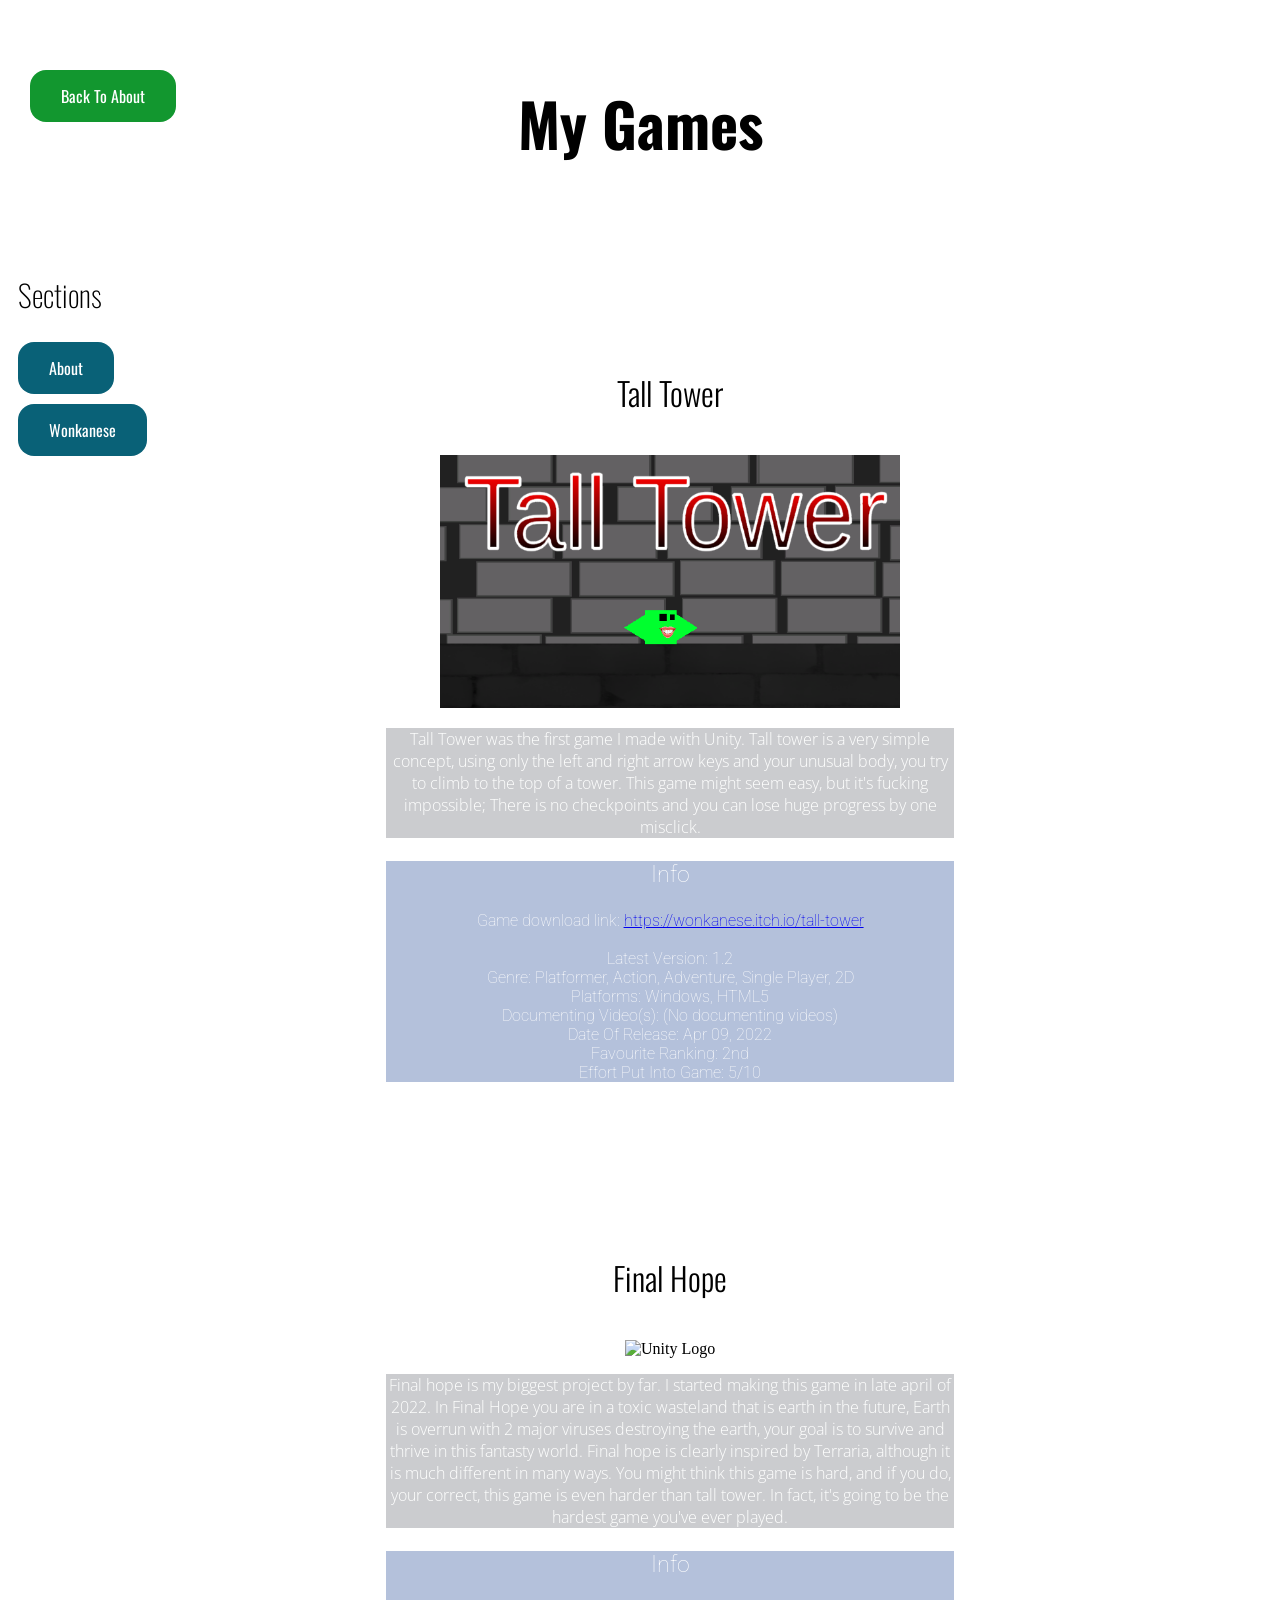
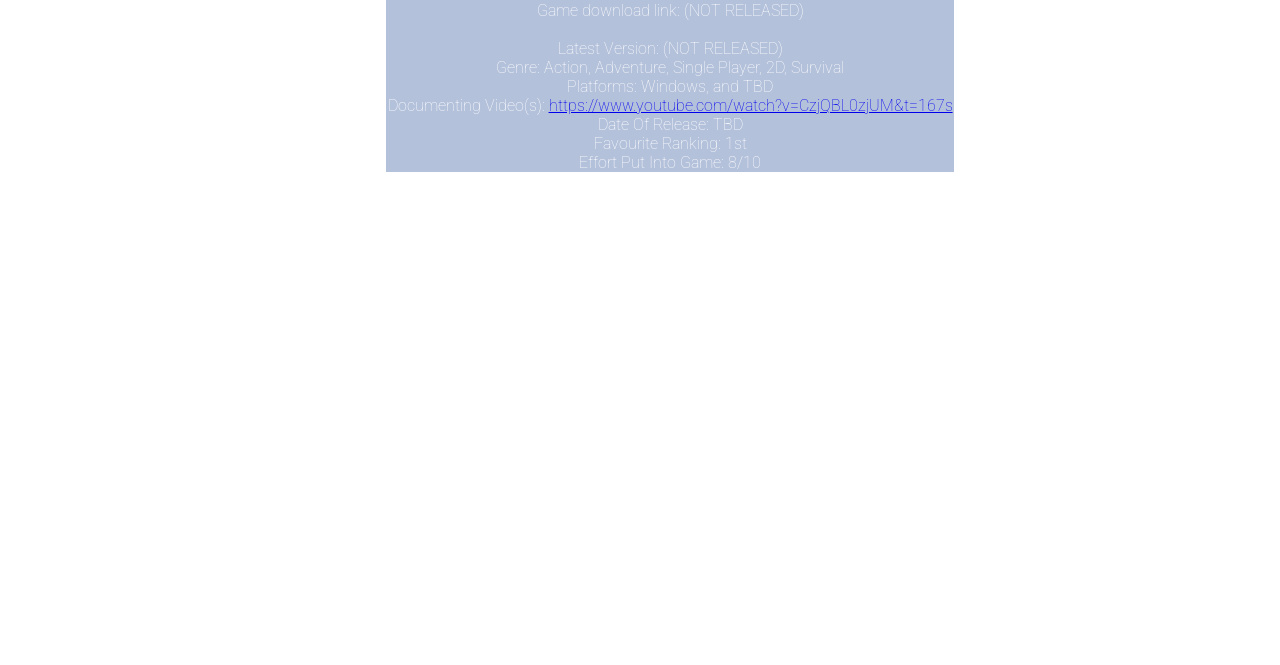
==== mygames.html @ b315d3bc "favicon" ====
<!DOCTYPE html>
<html>
    <head>
        <link href='https://fonts.googleapis.com/css?family=Oswald' rel='stylesheet'>
        <link href='https://fonts.googleapis.com/css?family=Open Sans' rel='stylesheet'>
        <link href='https://fonts.googleapis.com/css?family=Roboto' rel='stylesheet'>
        <link rel="icon" type="image/x-icon" href="https://wonkanese.github.io\images\Wonkanese Flag.jpeg" />
        <link href="mygames.css" rel="stylesheet">
        <title>AWW - My Games</title>
    </head>
    <body>
        <div class="header">
            <h1 id="mainfont" class="outlined">My Games</h2>
        </div>
        <div class="row">
        <a href="https://wonkanese.github.io/">
            <button class="backbutton" id="mainfont">Back To About</button>
        </a>
        <div class="column side" style="background-color:rgb(255, 255, 255); opacity: 1;">
            <h2 id="mainfont" style="font-weight: lighter; font-size: 30px;">Sections</h2>
            <a href="https://wonkanese.github.io/">
                <button class="sidebutton" id="mainfont">About</button>
            </a>
             <a href="https://wonkanese.github.io\wonkanese.html">
                <button class="sidebutton" id="mainfont" onclick="">Wonkanese</button>
            </a>
        </div>
        <div class="column middle">
            <div class="talltower">
                <h1 id="mainfont" class="outlined2" style="font-weight: 300;">Tall Tower</h1>
                <br>
                <a href="https://wonkanese.itch.io/tall-tower" target="_blank"><img src="https://wonkanese.github.io\images\CoverImage.png" alt="Unity Logo" width="460" height="253"></a> 
                <p id="opensans" style="color: rgb(255, 255, 255); font-weight: 100; background-color: rgba(181, 183, 187, 0.7);">
                    Tall Tower was the first game I made with Unity. Tall tower is a very simple concept, using only the left and right arrow keys and your unusual body, you try to climb to the top of a tower. This game might seem easy, but it's fucking impossible; There is no checkpoints and you can lose huge progress by one misclick.
                </p>
                <div id="mrroboto" style="color: rgb(255, 255, 255); font-weight: 100; background-color: rgba(148, 167, 204, 0.7);">
                <p style="font-size: 23px;">Info</p>
                <p>
                    Game download link: <a href="https://wonkanese.itch.io/tall-tower" target="_blank">https://wonkanese.itch.io/tall-tower</a>
                    <br>
                    <br>
                    Latest Version: 1.2
                    <br>
                    Genre: Platformer, Action, Adventure, Single Player, 2D
                    <br>
                    Platforms: Windows, HTML5
                    <br>
                    Documenting Video(s): (No documenting videos)
                    <br>
                    Date Of Release: Apr 09, 2022
                    <br>
                    Favourite Ranking: 2nd
                    <br>
                    Effort Put Into Game: 5/10
                    <br>
                </p>
                </div>
            </div>
            <div class="finalhope">
                <h1 id="mainfont" class="outlined2" style="font-weight: 300;">Final Hope</h1>
                <br>
                <img src="C:\Users\tharr\Downloads\Final Hope screenshot.png" alt="Unity Logo" width="460" height="253">
                <p id="opensans" style="color: rgb(255, 255, 255); font-weight: 100; background-color: rgba(181, 183, 187, 0.7);">
                    Final hope is my biggest project by far. I started making this game in late april of 2022. In Final Hope you are in a toxic wasteland that is earth in the future, Earth is overrun with 2 major viruses destroying the earth, your goal is to survive and thrive in this fantasty world. Final hope is clearly inspired by Terraria, although it is much different in many ways. You might think this game is hard, and if you do, your correct, this game is even harder than tall tower. In fact, it's going to be the hardest game you've ever played.
                </p>
                <div id="mrroboto" style="color: rgb(255, 255, 255); font-weight: 100; background-color: rgba(148, 167, 204, 0.7);">
                <p style="font-size: 23px;">Info</p>
                <p>
                    Game download link: (NOT RELEASED)
                    <br>
                    <br>
                    Latest Version: (NOT RELEASED)
                    <br>
                    Genre: Action, Adventure, Single Player, 2D, Survival
                    <br>
                    Platforms: Windows, and TBD
                    <br>
                    Documenting Video(s): <a href="https://www.youtube.com/watch?v=CzjQBL0zjUM&t=167s" target="_blank">https://www.youtube.com/watch?v=CzjQBL0zjUM&t=167s</a>
                    <br>
                    Date Of Release: TBD
                    <br>
                    Favourite Ranking: 1st
                    <br>
                    Effort Put Into Game: 8/10
                    <br>
                </p>
                </div>
            </div>
        </div>
        </div>
        <div class="footer">
            <p>Footer</p>
        </div>
    </body>
</html>
---- mygames.css ----
#mainfont {
    font-family: 'Oswald';
}

#opensans{
  font-family: 'Open Sans';
}

#mrroboto {
  font-family: 'Roboto';
}
.header {
    /*background-color: #23ccbe;*/
    padding: 30px;
    text-align: center;
    font-size: 30px;
    color: rgb(0, 0, 0);
}

.column {
  float: left;
  padding: 10px;
  height: 800px;
}

.finalhope {
  position: relative;
  top: 250px;
}
.talltower {
  position: relative;
  top: 100px;
}
/* Left and right column */
.column.side {
  width: 12%;
  top: 130px;
  position: sticky;
}
.sidebutton{
  border: none;
  color: rgb(255, 255, 255);
  padding: 14px 31px;
  text-align: center;
  background-color: rgb(9, 97, 119);
  text-decoration: none;
  display: inline-block;
  border-radius:1em;
  font-size: 16px;
  margin-bottom: 10px;
  cursor: pointer;
}

.sidebutton:hover {
  color:black;
  background-color: rgb(21, 230, 160);
}
.backbutton {
  border: none;
  color: rgb(255, 255, 255);
  padding: 14px 31px;
  text-align: center;
  background-color: rgb(18, 151, 47);
  text-decoration: none;
  display: inline-block;
  left: 30px;
  top: 70px;
  border-radius:1em;
  z-index: 100;
  font-size: 16px;
  position: fixed;
  cursor: pointer;
}
.backbutton:hover {
    color: white;
    background-color: rgb(21, 230, 160);;
}
/* Middle column */
.column.middle {
  width: 45%;
  position: relative;
  left: 196px;
  height: 2000px;
  text-align: center;
}

/* Clear floats after the columns */
.row:after {
  content: "";
  display: table;
  clear: both;
}

/* Style the footer */
.footer {
  background-color: rgb(255, 255, 255);
  width: 90%;
  position: fixed;
  height: 50px;
  text-align: center;
}
body {
  background-image: url("https://t4.ftcdn.net/jpg/01/98/24/71/360_F_198247162_JwrVkhqowZb4NJC24156nV6QYRhsV8Qf.jpg");
  background-repeat: no-repeat;
  background-size: cover;
}
.outlined {
  color: rgb(0, 0, 0);
  text-shadow:
    -2px -2px 0 rgb(255, 255, 255),
     0   -2px 0 rgb(255, 255, 255),
     2px -2px 0 rgb(255, 255, 255),
     2px  0   0 rgb(255, 255, 255),
     2px  2px 0 rgb(255, 255, 255),
     0    2px 0 rgb(255, 255, 255),
    -2px  2px 0 rgb(255, 255, 255),
    -2px  0   0 rgb(255, 255, 255);
}
.outlined2 {
  color: rgb(0, 0, 0);
  text-shadow:
    -1px -1px 0 rgb(255, 255, 255),
     0   -1px 0 rgb(255, 255, 255),
     1px -1px 0 rgb(255, 255, 255),
     1px  0   0 rgb(255, 255, 255),
     1px  1px 0 rgb(255, 255, 255),
     0    1px 0 rgb(255, 255, 255),
    -1px  1px 0 rgb(255, 255, 255),
    -1px  0   0 rgb(255, 255, 255);
}
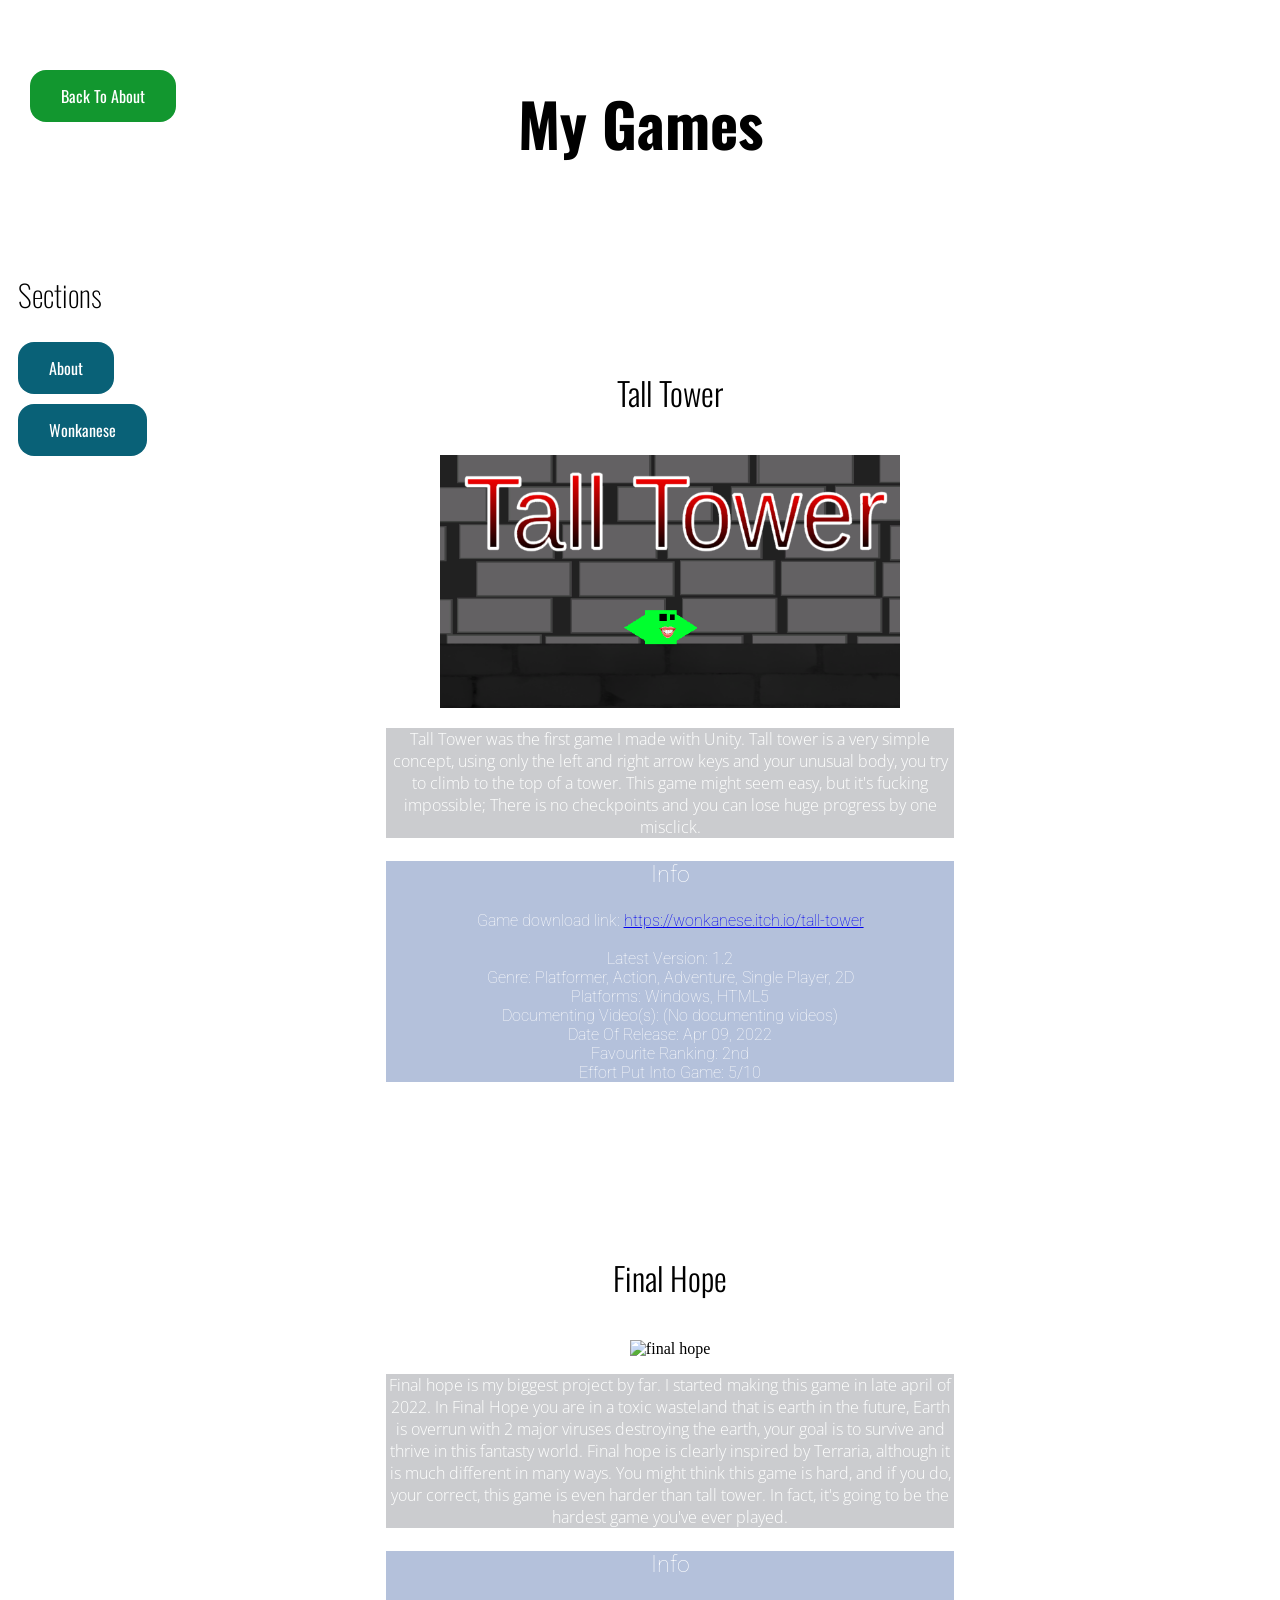
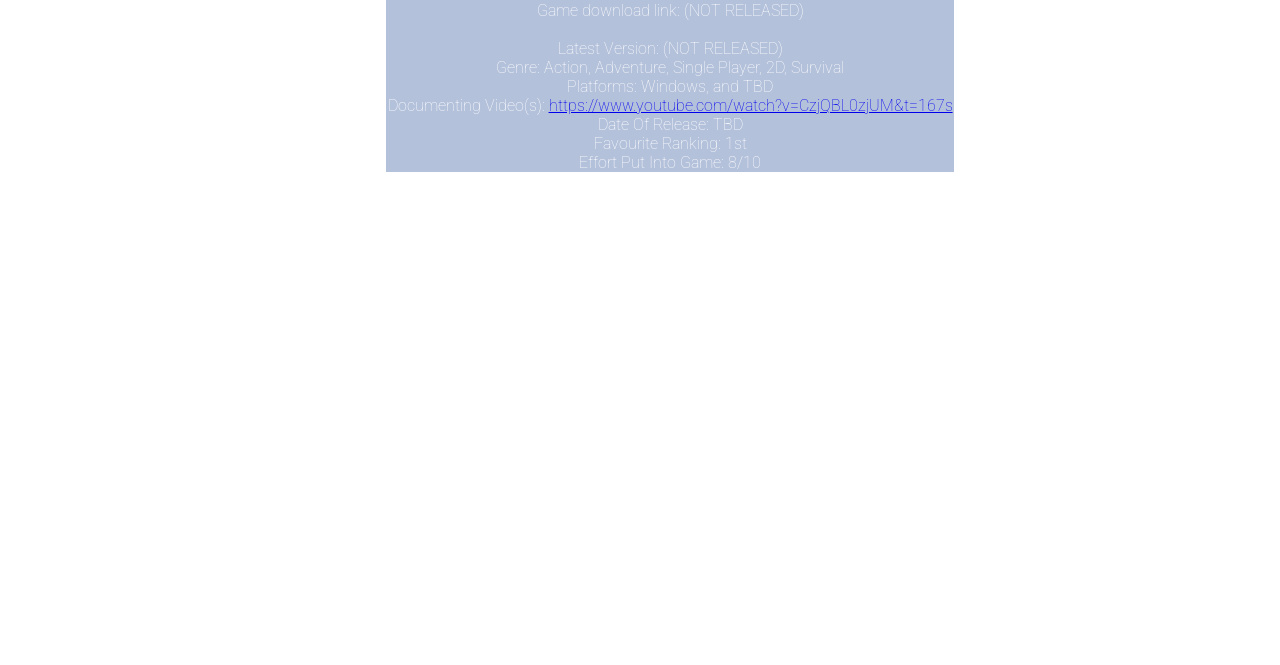
==== commit e2ae43d1: "Update mygames.html" ====
--- a/mygames.html
+++ b/mygames.html
@@ -6,7 +6,7 @@
         <link href='https://fonts.googleapis.com/css?family=Roboto' rel='stylesheet'>
         <link rel="icon" type="image/x-icon" href="https://wonkanese.github.io\images\Wonkanese Flag.jpeg" />
         <link href="mygames.css" rel="stylesheet">
-        <title>AWW - My Games</title>
+        <title>Wonkanese - My Games</title>
     </head>
     <body>
         <div class="header">
@@ -59,7 +59,7 @@
             <div class="finalhope">
                 <h1 id="mainfont" class="outlined2" style="font-weight: 300;">Final Hope</h1>
                 <br>
-                <img src="C:\Users\tharr\Downloads\Final Hope screenshot.png" alt="Unity Logo" width="460" height="253">
+                <img src="https://wonkanese.itch.io/Final Hope screenshot.png" alt="final hope" width="460" height="253">
                 <p id="opensans" style="color: rgb(255, 255, 255); font-weight: 100; background-color: rgba(181, 183, 187, 0.7);">
                     Final hope is my biggest project by far. I started making this game in late april of 2022. In Final Hope you are in a toxic wasteland that is earth in the future, Earth is overrun with 2 major viruses destroying the earth, your goal is to survive and thrive in this fantasty world. Final hope is clearly inspired by Terraria, although it is much different in many ways. You might think this game is hard, and if you do, your correct, this game is even harder than tall tower. In fact, it's going to be the hardest game you've ever played.
                 </p>
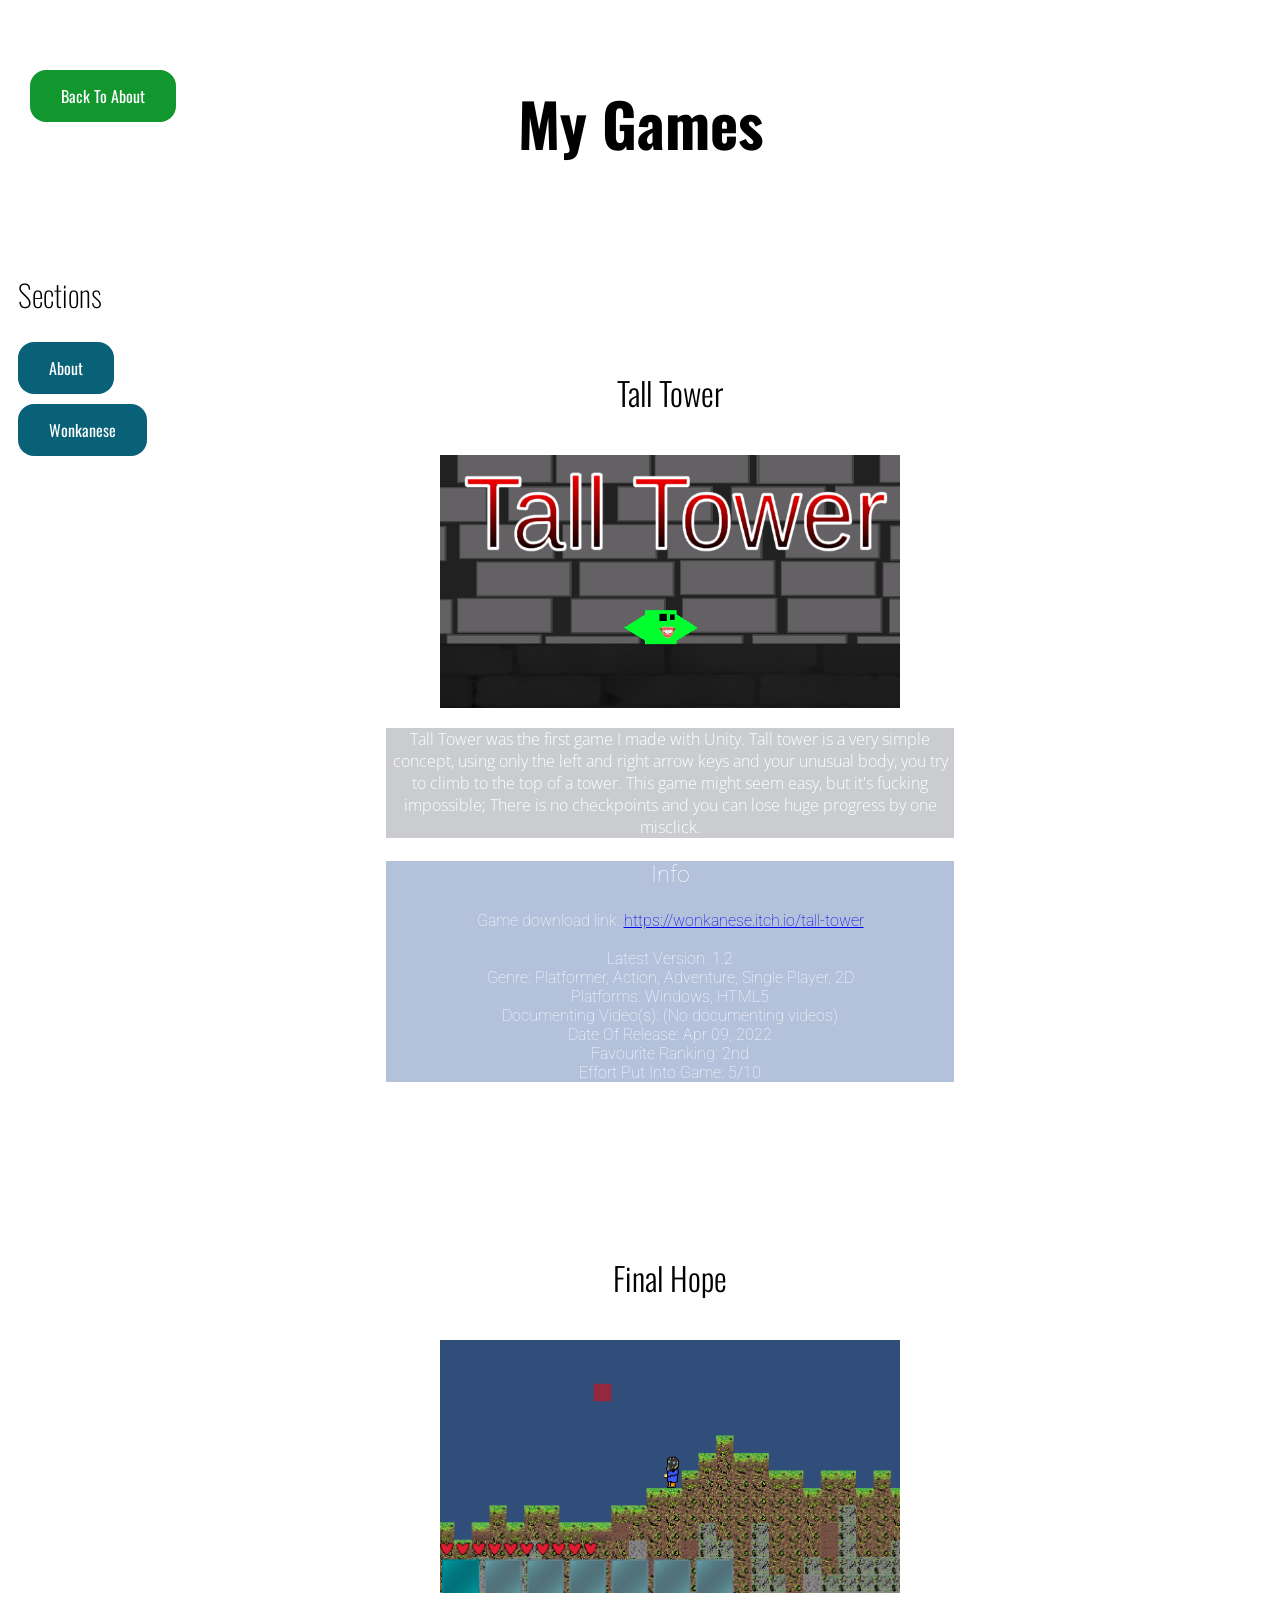
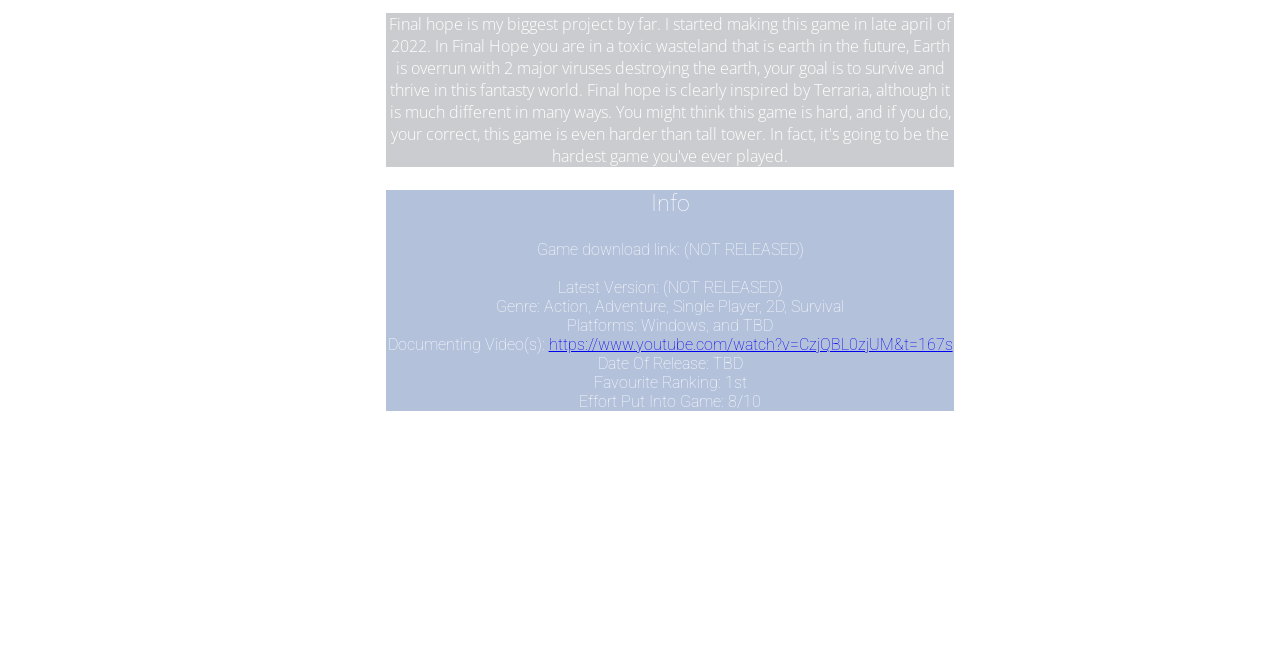
==== commit 6620806f: "Update mygames.html" ====
--- a/mygames.html
+++ b/mygames.html
@@ -21,7 +21,7 @@
             <a href="https://wonkanese.github.io/">
                 <button class="sidebutton" id="mainfont">About</button>
             </a>
-             <a href="https://wonkanese.github.io\wonkanese.html">
+             <a href="https://wonkanese.github.io\images\wonkanese.html">
                 <button class="sidebutton" id="mainfont" onclick="">Wonkanese</button>
             </a>
         </div>
@@ -59,7 +59,7 @@
             <div class="finalhope">
                 <h1 id="mainfont" class="outlined2" style="font-weight: 300;">Final Hope</h1>
                 <br>
-                <img src="https://wonkanese.itch.io/Final Hope screenshot.png" alt="final hope" width="460" height="253">
+                <img src="https://wonkanese.github.io\images\Final Hope screenshot.png" alt="final hope" width="460" height="253">
                 <p id="opensans" style="color: rgb(255, 255, 255); font-weight: 100; background-color: rgba(181, 183, 187, 0.7);">
                     Final hope is my biggest project by far. I started making this game in late april of 2022. In Final Hope you are in a toxic wasteland that is earth in the future, Earth is overrun with 2 major viruses destroying the earth, your goal is to survive and thrive in this fantasty world. Final hope is clearly inspired by Terraria, although it is much different in many ways. You might think this game is hard, and if you do, your correct, this game is even harder than tall tower. In fact, it's going to be the hardest game you've ever played.
                 </p>
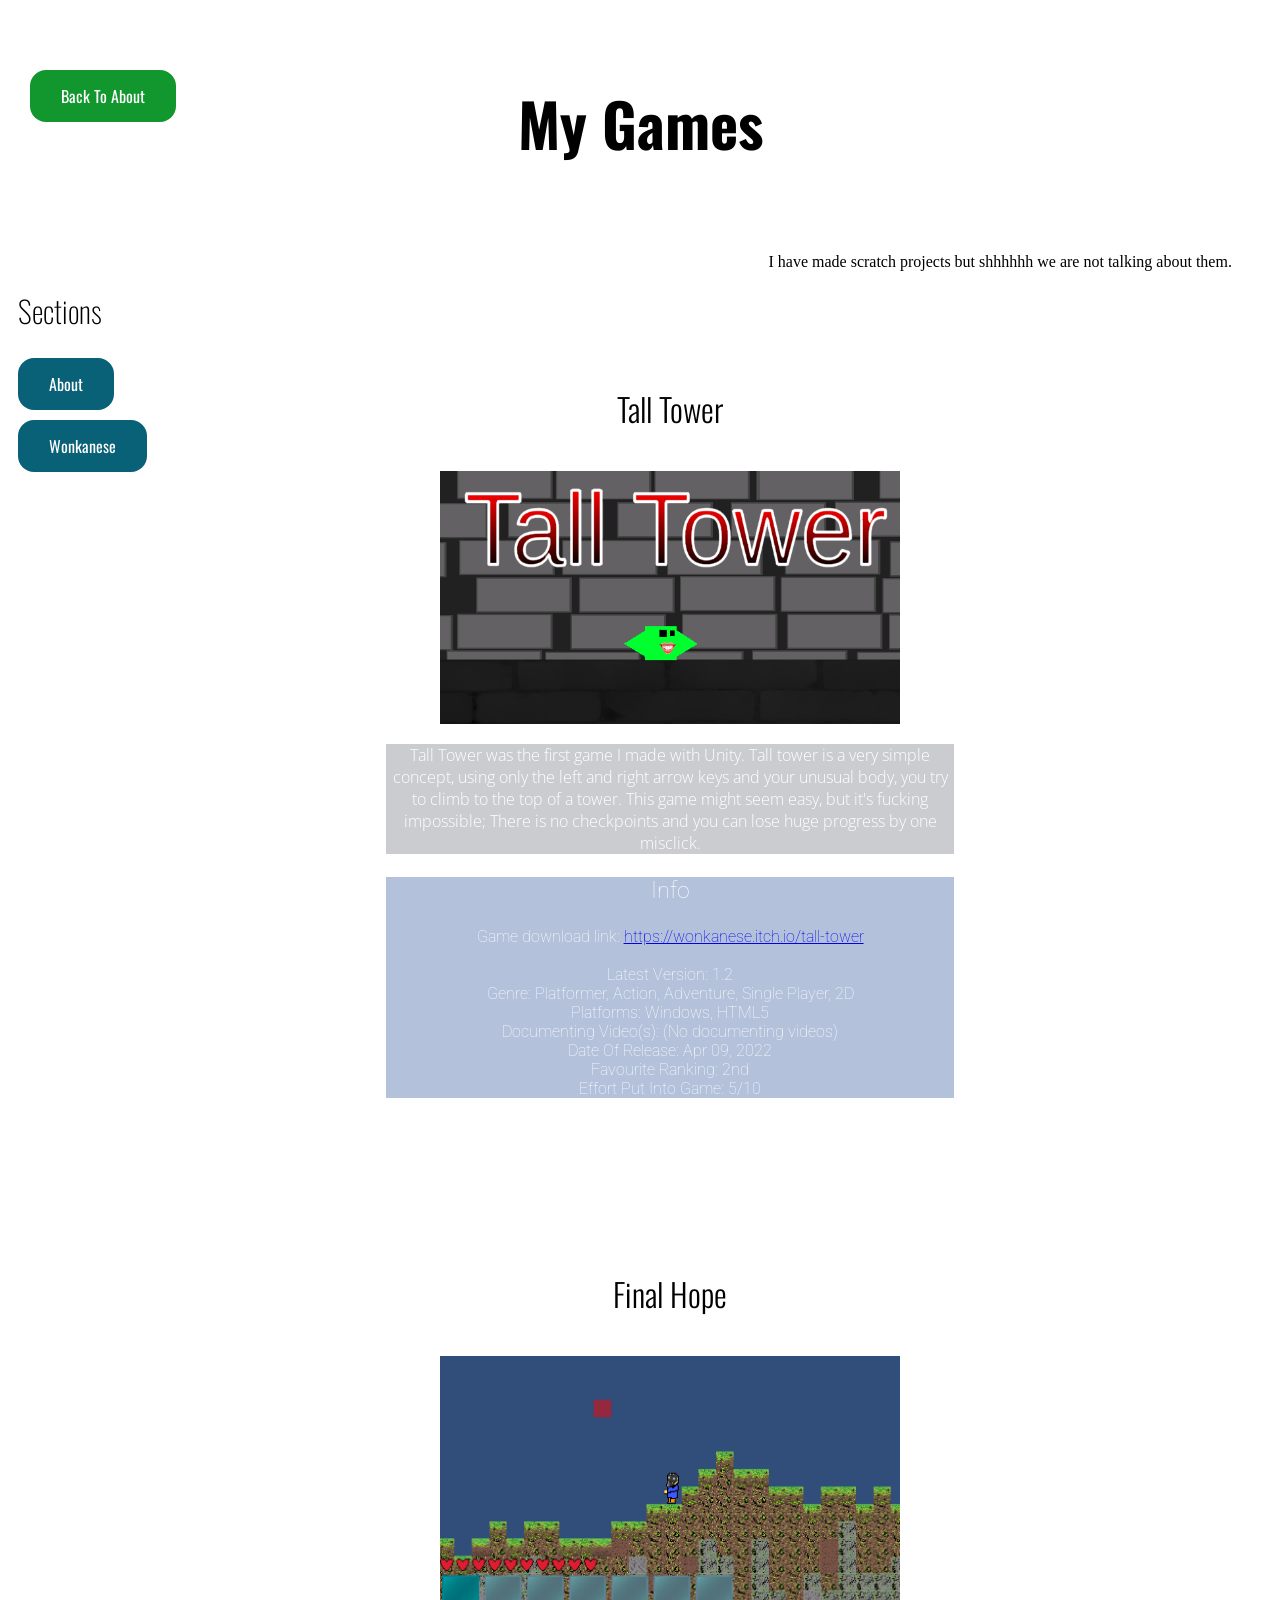
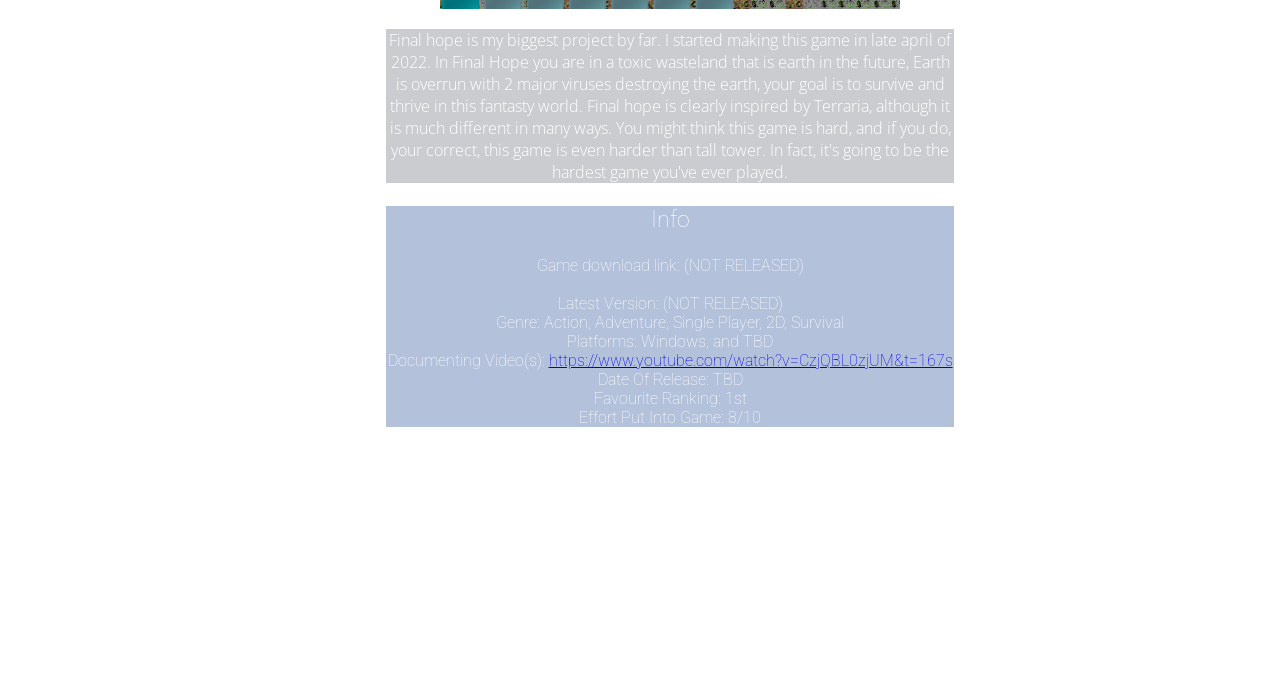
==== commit 9315f39c: "Update mygames.html" ====
--- a/mygames.html
+++ b/mygames.html
@@ -21,7 +21,7 @@
             <a href="https://wonkanese.github.io/">
                 <button class="sidebutton" id="mainfont">About</button>
             </a>
-             <a href="https://wonkanese.github.io\images\wonkanese.html">
+             <a href="https://wonkanese.github.io\wonkanese.html">
                 <button class="sidebutton" id="mainfont" onclick="">Wonkanese</button>
             </a>
         </div>
@@ -87,6 +87,7 @@
                 </div>
             </div>
         </div>
+            <p>I have made scratch projects but shhhhhh we are not talking about them.</p>
         </div>
         <div class="footer">
             <p>Footer</p>
